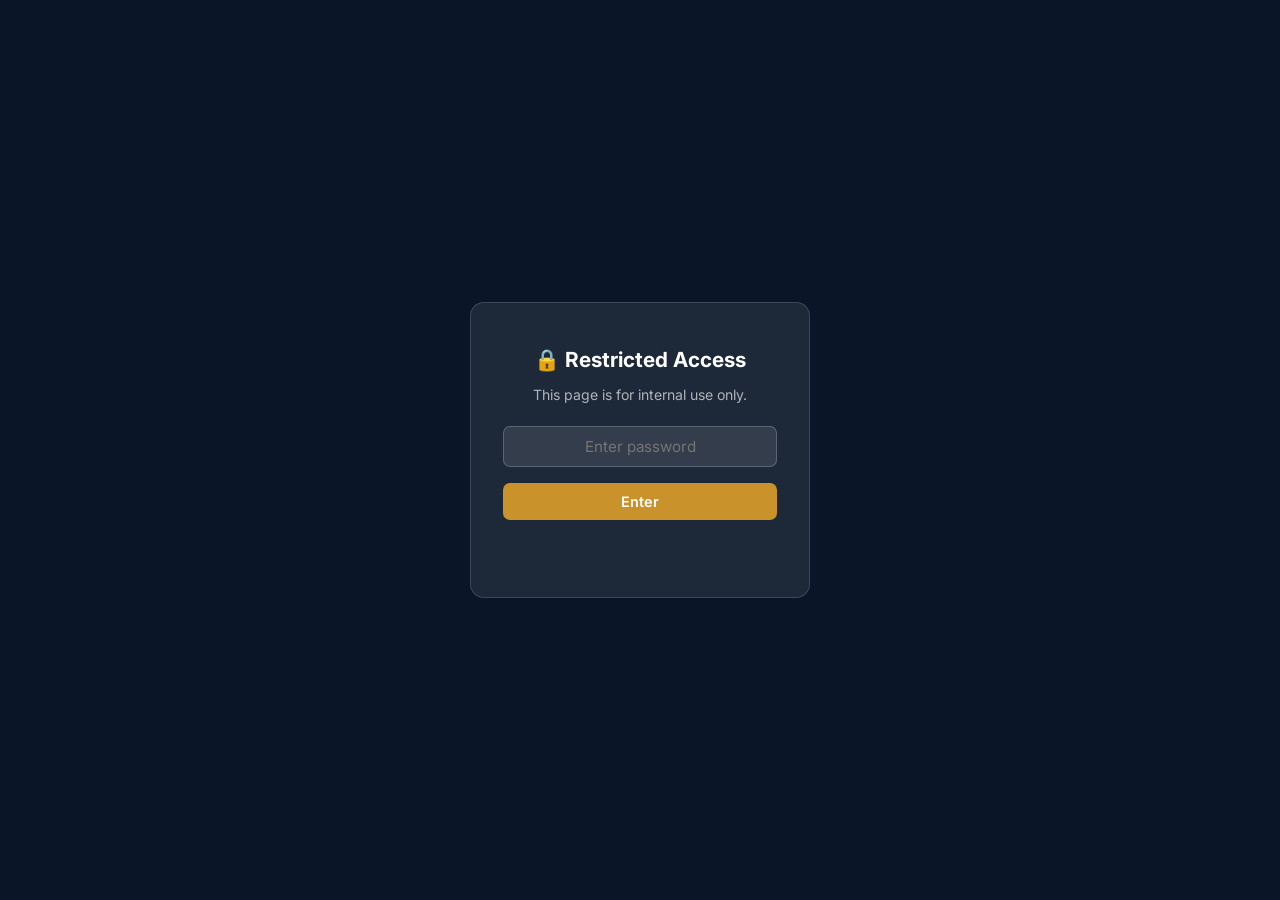
==== payment-log.html @ c400134c "Add files via upload" ====
<!doctype html>
<html lang="en">
<head>
<meta charset="utf-8">
<meta name="viewport" content="width=device-width, initial-scale=1">
<title>Payment Log v1 — Reimbursor Solution Cars</title>
<link rel="preconnect" href="https://fonts.googleapis.com">
<link rel="stylesheet" href="https://fonts.googleapis.com/css2?family=Inter:wght@400;500;600;700;800&display=swap">
<link rel="stylesheet" href="style.css">
</head>
<body>

<!-- Password gate -->
<div id="password-gate">
  <div class="gate-box">
    <h2>🔒 Restricted Access</h2>
    <p>This page is for internal use only.</p>
    <input type="password" id="gate-input" placeholder="Enter password">
    <button class="btn gold" id="gate-btn" style="margin-top:4px">Enter</button>
    <p class="gate-error" id="gate-error"></p>
  </div>
</div>

<!-- Log content -->
<div id="log-content" hidden>

<nav class="main">
  <a class="brand" href="index.html">🚗 Reimbursor Solution Cars</a>
  <a href="index.html">Home</a>
  <a href="payment-log.html" class="active">Payment Log</a>
</nav>

<div class="log-hero">
  <h1>Payment Log — RSC v1</h1>
  <p>Internal — shared log, all sessions, real-time</p>
</div>

<div class="wrap" style="max-width:1200px">

  <div class="card">
    <h2>Legend</h2>
    <div style="display:flex;flex-wrap:wrap;gap:12px;font-size:.85rem;align-items:center">
      <span class="badge credit">STORE CREDIT</span> Chose store credit — no extra payment
      &nbsp;&nbsp;
      <span class="badge trap">RECOVERY TRAP</span> Chose vehicle recovery — paid market value over trade-in
      &nbsp;&nbsp;
      <span class="badge confirmed">confirmed</span> Transaction authorized
    </div>
  </div>

  <div class="card">
    <h2>Log Entries</h2>
    <p style="font-size:.82rem;color:#6b7280;margin-bottom:16px">Rows highlighted yellow = vehicle recovery chosen (paid more than original trade-in value).</p>
    <div style="display:flex;gap:10px;margin-bottom:16px">
      <button class="btn navy" id="refresh-btn" style="width:auto;padding:8px 18px">Refresh</button>
      <button class="btn" id="clear-btn" style="width:auto;padding:8px 18px;background:#dc2626;color:#fff">Clear Log</button>
    </div>
    <p id="empty" style="color:#6b7280" hidden>No entries recorded yet.</p>
    <div style="overflow-x:auto">
      <table class="log-table" id="log-table" hidden>
        <thead>
          <tr>
            <th>#</th>
            <th>Timestamp</th>
            <th>Session ID</th>
            <th>Type</th>
            <th>Policy</th>
            <th>Details</th>
            <th>User Agent</th>
          </tr>
        </thead>
        <tbody id="log-body"></tbody>
      </table>
    </div>
  </div>

  <div class="card">
    <h2>Summary</h2>
    <p id="summary" style="color:#6b7280">Loading…</p>
  </div>

</div>

<footer>&copy; 2026 Reimbursor Solution Cars — Internal Use Only</footer>

</div><!-- end #log-content -->

<script>
"use strict";

(function () {
  const PASS    = "Test007";
  const gate    = document.getElementById("password-gate");
  const content = document.getElementById("log-content");
  const input   = document.getElementById("gate-input");
  const btn     = document.getElementById("gate-btn");
  const err     = document.getElementById("gate-error");

  if (sessionStorage.getItem("rsc-log-auth") === "1") {
    gate.style.display    = "none";
    content.style.display = "block";
    loadLog();
    return;
  }

  function tryPassword() {
    if (input.value === PASS) {
      sessionStorage.setItem("rsc-log-auth", "1");
      gate.style.display    = "none";
      content.style.display = "block";
      loadLog();
    } else {
      err.textContent = "Incorrect password.";
      input.value = "";
      input.focus();
    }
  }

  btn.addEventListener("click", tryPassword);
  input.addEventListener("keydown", (e) => { if (e.key === "Enter") tryPassword(); });
  input.focus();
})();

const BIN_ID  = "6af4cd75ffd5d16053ba491b";
const BIN_KEY = "$2a$10$S.cfSm.2yqNKk8WjJccwZuFhND8qdTNdyvoAQqO130HmsfmBQDms.";

const fmt = (iso) => {
  const d = new Date(iso);
  return d.toLocaleDateString() + " " + d.toLocaleTimeString([], { hour12: false });
};
const money = (c) => c != null ? "$" + (Number(c) / 100).toLocaleString("en-US", { minimumFractionDigits: 2, maximumFractionDigits: 2 }) : "—";

function badge(entry) {
  if (entry.type === "credit_applied")  return '<span class="badge credit">STORE CREDIT</span>';
  if (entry.type === "return_attempt")  return '<span class="badge trap">RECOVERY TRAP</span>';
  if (entry.type === "return_confirmed") return '<span class="badge confirmed">confirmed</span>';
  return '<span style="color:#9ca3af;font-size:.8rem">' + entry.type + '</span>';
}

function details(e) {
  if (e.type === "credit_applied") {
    return "Credit applied: <strong>" + money(e.creditAmount) + " USD</strong>";
  }
  if (e.type === "return_attempt") {
    const card = (e.cardName || "—") + (e.last4 ? " ···" + e.last4 : "") + (e.brand ? " (" + e.brand + ")" : "");
    return card + "<br><span style='color:#6b7280;font-size:.8rem'>"
      + "trade-in " + money(e.tradeInValue) + " → charged <strong style='color:#991b1b'>" + money(e.marketValue) + "</strong>"
      + " (overpayment: <strong style='color:#dc2626'>+" + money(e.overpayment) + "</strong>)"
      + "</span>";
  }
  if (e.type === "return_confirmed") {
    return "Charged: " + money(e.totalCharged) + " USD";
  }
  return "—";
}

function renderLog(log) {
  if (!log.length) {
    document.getElementById("empty").hidden = false;
    document.getElementById("log-table").hidden = true;
    document.getElementById("summary").textContent = "No entries.";
    return;
  }
  document.getElementById("empty").hidden = true;
  document.getElementById("log-table").hidden = false;

  const trapSessions   = new Set();
  const creditSessions = new Set();
  let confirmed = 0;

  log.forEach((e) => {
    if (e.type === "return_attempt")  trapSessions.add(e.sessionId);
    if (e.type === "credit_applied")  creditSessions.add(e.sessionId);
    if (e.type === "return_confirmed") confirmed++;
  });

  const tbody = document.getElementById("log-body");
  tbody.replaceChildren();

  log.forEach((entry, i) => {
    const tr = document.createElement("tr");
    if (trapSessions.has(entry.sessionId)) tr.className = "flagged";
    tr.innerHTML = `
      <td>${i + 1}</td>
      <td style="white-space:nowrap">${fmt(entry.timestamp)}</td>
      <td style="font-size:.75rem;color:#6b7280;font-family:monospace">${entry.sessionId || "—"}</td>
      <td>${badge(entry)}</td>
      <td style="font-family:monospace;font-size:.8rem">${entry.policyId || "—"}</td>
      <td style="font-size:.82rem">${details(entry)}</td>
      <td style="font-size:.72rem;color:#9ca3af;max-width:220px;word-break:break-all">${entry.userAgent || "—"}</td>
    `;
    tbody.append(tr);
  });

  const total    = trapSessions.size + creditSessions.size;
  const trapRate = total > 0 ? Math.round((trapSessions.size / total) * 100) : 0;

  document.getElementById("summary").innerHTML =
    `<strong>${total}</strong> return${total !== 1 ? "s" : ""} &nbsp;|&nbsp; ` +
    `<strong style="color:#1e40af">${creditSessions.size}</strong> store credit &nbsp;|&nbsp; ` +
    `<strong style="color:#dc2626">${trapSessions.size}</strong> vehicle recovery (trap) &nbsp;|&nbsp; ` +
    `<strong style="color:#4c1d95">${confirmed}</strong> confirmed &nbsp;|&nbsp; ` +
    `Trap rate: <strong style="color:#dc2626">${trapRate}%</strong>`;
}

function loadLog() {
  document.getElementById("summary").textContent = "Loading…";
  fetch("https://api.jsonbin.io/v3/b/" + BIN_ID, { headers: { "X-Master-Key": BIN_KEY } })
    .then((r) => r.json())
    .then((data) => renderLog((data.record || {})["rsc-v1"] || []))
    .catch(() => { document.getElementById("summary").textContent = "Could not load log."; });
}

document.getElementById("refresh-btn").addEventListener("click", loadLog);
document.getElementById("clear-btn").addEventListener("click", () => {
  if (!confirm("Clear all RSC v1 log entries?")) return;
  fetch("https://api.jsonbin.io/v3/b/" + BIN_ID, { headers: { "X-Master-Key": BIN_KEY } })
    .then((r) => r.json())
    .then((data) => {
      const record = data.record || {};
      return fetch("https://api.jsonbin.io/v3/b/" + BIN_ID, {
        method: "PUT",
        headers: { "Content-Type": "application/json", "X-Master-Key": BIN_KEY },
        body: JSON.stringify({ ...record, "rsc-v1": [] }),
      });
    })
    .then(() => loadLog())
    .catch(() => alert("Could not clear log."));
});
</script>
</body>
</html>
---- style.css ----
/* Reimbursor Solution Cars v1 */
:root {
  --navy:       #0a1628;
  --navy-mid:   #1a2d4a;
  --gold:       #c9922a;
  --gold-light: #e8b84a;
  --bg:         #f4f6f8;
  --bg-card:    #ffffff;
  --fg:         #1a1f2e;
  --fg-muted:   #6b7280;
  --border:     #e2e6ea;
  --danger:     #dc2626;
  --danger-bg:  #fef2f2;
  --success:    #059669;
  --success-bg: #ecfdf5;
  --shadow:     0 2px 8px rgba(0,0,0,.08);
  --radius:     10px;
  --sans:       "Inter", system-ui, -apple-system, sans-serif;
}

* { box-sizing: border-box; }

body {
  margin: 0;
  font-family: var(--sans);
  background: var(--bg);
  color: var(--fg);
  font-size: 15px;
  line-height: 1.6;
}

/* ── nav ── */
nav.main {
  background: var(--navy);
  display: flex;
  align-items: center;
  gap: 24px;
  padding: 0 32px;
  height: 60px;
  position: sticky;
  top: 0;
  z-index: 100;
}
nav.main a {
  color: rgba(255,255,255,.75);
  text-decoration: none;
  font-size: .88rem;
  font-weight: 500;
}
nav.main a:hover { color: #fff; }
nav.main a.brand {
  color: #fff;
  font-size: 1rem;
  font-weight: 700;
  margin-right: auto;
}
nav.main a.active { color: var(--gold-light); }

/* ── promo bar ── */
.promo-bar {
  background: var(--gold);
  color: #fff;
  text-align: center;
  padding: 8px 16px;
  font-size: .82rem;
  font-weight: 600;
  letter-spacing: .02em;
}

/* ── hero ── */
.hero {
  background: linear-gradient(135deg, var(--navy) 0%, var(--navy-mid) 100%);
  color: #fff;
  padding: 64px 32px;
  text-align: center;
}
.hero h1 {
  font-size: 2.4rem;
  font-weight: 800;
  margin: 0 0 12px;
  letter-spacing: -.02em;
  text-wrap: balance;
}
.hero p {
  color: rgba(255,255,255,.75);
  font-size: 1.05rem;
  margin: 0 0 24px;
}
.hero-badges {
  display: flex;
  justify-content: center;
  gap: 12px;
  flex-wrap: wrap;
}
.hero-badge {
  background: rgba(255,255,255,.1);
  border: 1px solid rgba(255,255,255,.2);
  color: rgba(255,255,255,.9);
  padding: 6px 14px;
  border-radius: 20px;
  font-size: .8rem;
  font-weight: 500;
}

/* ── layout ── */
.wrap {
  max-width: 1100px;
  margin: 0 auto;
  padding: 48px 24px;
}
.section-title {
  font-size: 1.5rem;
  font-weight: 700;
  color: var(--navy);
  margin: 0 0 8px;
  letter-spacing: -.01em;
}
.section-sub {
  color: var(--fg-muted);
  margin: 0 0 32px;
  font-size: .9rem;
}

/* ── car grid ── */
.car-grid {
  display: grid;
  grid-template-columns: repeat(auto-fill, minmax(300px, 1fr));
  gap: 20px;
}
.car-card {
  background: var(--bg-card);
  border: 1px solid var(--border);
  border-radius: var(--radius);
  overflow: hidden;
  box-shadow: var(--shadow);
  transition: transform .15s, box-shadow .15s;
}
.car-card:hover { transform: translateY(-2px); box-shadow: 0 6px 20px rgba(0,0,0,.12); }
.car-thumb {
  height: 160px;
  display: flex;
  align-items: center;
  justify-content: center;
  font-size: 4rem;
  background: linear-gradient(135deg, #e8ecf0, #f4f6f8);
}
.car-body { padding: 16px; }
.car-brand {
  font-size: .72rem;
  font-weight: 700;
  letter-spacing: .08em;
  text-transform: uppercase;
  color: var(--gold);
  margin-bottom: 4px;
}
.car-name { font-size: 1.05rem; font-weight: 700; color: var(--navy); margin: 0 0 6px; }
.car-meta { font-size: .8rem; color: var(--fg-muted); margin-bottom: 12px; }
.car-price { font-size: 1.25rem; font-weight: 800; color: var(--navy); margin-bottom: 12px; }
.car-price span { font-size: .78rem; font-weight: 500; color: var(--fg-muted); margin-left: 4px; }

/* ── returns section ── */
.returns-bg {
  background: var(--navy);
}
.returns-bg .section-title { color: #fff; }
.returns-bg .section-sub   { color: rgba(255,255,255,.65); }

.policy-form {
  background: rgba(255,255,255,.08);
  border: 1px solid rgba(255,255,255,.15);
  border-radius: var(--radius);
  padding: 24px;
  display: flex;
  gap: 12px;
  align-items: flex-end;
  flex-wrap: wrap;
}
.policy-form label {
  flex: 1;
  min-width: 200px;
  display: flex;
  flex-direction: column;
  gap: 6px;
  font-size: .85rem;
  color: rgba(255,255,255,.8);
  font-weight: 500;
}
.policy-form input {
  background: rgba(255,255,255,.1);
  border: 1px solid rgba(255,255,255,.2);
  color: #fff;
  padding: 10px 14px;
  border-radius: 7px;
  font-size: .9rem;
  font-family: inherit;
  outline: none;
  transition: border-color .15s;
}
.policy-form input::placeholder { color: rgba(255,255,255,.4); }
.policy-form input:focus { border-color: var(--gold-light); }
.lookup-error { color: #f87171; font-size: .82rem; margin-top: 8px; min-height: 1em; }

/* ── policy result card ── */
#policy-result { margin-top: 24px; }

.policy-card {
  background: #fff;
  border-radius: var(--radius);
  overflow: hidden;
  box-shadow: 0 4px 20px rgba(0,0,0,.2);
}
.policy-card-header {
  background: var(--navy-mid);
  padding: 16px 20px;
  display: flex;
  justify-content: space-between;
  align-items: center;
  flex-wrap: wrap;
  gap: 8px;
}
.policy-card-header h3 { color: #fff; margin: 0; font-size: .95rem; }
.policy-id {
  font-family: monospace;
  font-size: .8rem;
  color: var(--gold-light);
  background: rgba(255,255,255,.1);
  padding: 3px 10px;
  border-radius: 4px;
}
.policy-card-body { padding: 20px; }

.vehicle-info {
  display: flex;
  gap: 16px;
  align-items: center;
  margin-bottom: 20px;
  padding-bottom: 20px;
  border-bottom: 1px solid var(--border);
}
.vehicle-emoji { font-size: 2.5rem; }
.vehicle-details h4 { margin: 0 0 4px; font-size: 1.05rem; color: var(--navy); }
.vehicle-details p  { margin: 0 0 2px; font-size: .82rem; color: var(--fg-muted); }

.recovery-title {
  font-size: .78rem;
  font-weight: 700;
  color: var(--navy);
  text-transform: uppercase;
  letter-spacing: .07em;
  margin-bottom: 10px;
}

.recovery-options { display: flex; flex-direction: column; gap: 10px; margin-bottom: 14px; }

.recovery-option {
  border: 2px solid var(--border);
  border-radius: 8px;
  padding: 14px 16px;
  cursor: pointer;
  transition: border-color .15s, background .15s;
  display: flex;
  align-items: center;
  gap: 12px;
}
.recovery-option:hover { border-color: var(--navy-mid); }
.recovery-option.selected { border-color: var(--gold); background: #fdf8f0; }
.recovery-option input[type="radio"] { accent-color: var(--gold); flex-shrink: 0; }
.recovery-option-info { flex: 1; min-width: 0; }
.recovery-option-label { font-weight: 600; font-size: .9rem; color: var(--navy); }
.recovery-option-desc  { font-size: .8rem; color: var(--fg-muted); margin-top: 2px; }
.recovery-option-price { font-weight: 800; font-size: 1.1rem; color: var(--navy); white-space: nowrap; }
.recovery-option.trap-opt .recovery-option-price { color: var(--gold); }

.fine-print {
  font-size: .72rem;
  color: var(--fg-muted);
  line-height: 1.55;
  padding: 10px 12px;
  background: #f8f9fa;
  border-radius: 6px;
  border-left: 3px solid var(--border);
  margin-bottom: 16px;
}

/* ── buttons ── */
.btn {
  display: inline-flex;
  align-items: center;
  justify-content: center;
  gap: 8px;
  padding: 10px 20px;
  border-radius: 7px;
  font-size: .9rem;
  font-weight: 600;
  font-family: inherit;
  cursor: pointer;
  border: none;
  transition: opacity .15s, background .15s;
  width: 100%;
  text-align: center;
}
.btn:disabled { opacity: .55; cursor: not-allowed; }
.btn.navy  { background: var(--navy);  color: #fff; }
.btn.navy:hover:not(:disabled)  { background: var(--navy-mid); }
.btn.gold  { background: var(--gold);  color: #fff; }
.btn.gold:hover:not(:disabled)  { background: var(--gold-light); }
.btn.ghost { background: transparent; color: var(--fg-muted); border: 1px solid var(--border); }
.btn.ghost:hover:not(:disabled) { background: var(--bg); }

/* ── dialog ── */
dialog {
  border: none;
  border-radius: 14px;
  padding: 0;
  max-width: 440px;
  width: calc(100vw - 32px);
  box-shadow: 0 20px 60px rgba(0,0,0,.25);
  overflow: hidden;
}
dialog::backdrop { background: rgba(0,0,0,.55); backdrop-filter: blur(3px); }
.dialog-header { background: var(--navy); color: #fff; padding: 20px 24px; }
.dialog-header h2 { margin: 0 0 4px; font-size: 1rem; }
.dialog-header p  { margin: 0; font-size: .82rem; color: rgba(255,255,255,.65); }
.dialog-body { padding: 24px; }

/* ── payment form ── */
form label {
  display: flex;
  flex-direction: column;
  gap: 5px;
  font-size: .82rem;
  font-weight: 600;
  color: var(--fg);
  margin-bottom: 14px;
}
form input {
  padding: 10px 12px;
  border: 1.5px solid var(--border);
  border-radius: 7px;
  font-size: .9rem;
  font-family: inherit;
  outline: none;
  transition: border-color .15s;
  color: var(--fg);
  background: #fff;
}
form input:focus { border-color: var(--navy); }
form input.bad   { border-color: var(--danger); background: var(--danger-bg); }
.row-2 { display: grid; grid-template-columns: 1fr 1fr; gap: 12px; }
.err {
  color: var(--danger);
  font-size: .75rem;
  font-weight: 500;
  min-height: 1em;
  margin-top: -10px;
  margin-bottom: 4px;
}
.fee-breakdown {
  background: var(--bg);
  border-radius: 8px;
  padding: 12px 14px;
  margin-bottom: 16px;
  font-size: .85rem;
}
.fee-breakdown .row { display: flex; justify-content: space-between; padding: 4px 0; }
.fee-breakdown .row.total {
  font-weight: 700;
  font-size: .95rem;
  border-top: 1px solid var(--border);
  padding-top: 8px;
  margin-top: 4px;
  color: var(--navy);
}
.dialog-actions { display: flex; gap: 10px; margin-top: 16px; }
.dialog-actions .btn { flex: 1; }
.result { min-height: 1.2em; font-size: .85rem; font-weight: 600; text-align: center; margin-bottom: 8px; border-radius: 6px; padding: 0; }
.result.ok  { background: var(--success-bg); color: var(--success); padding: 10px 14px; }
.result.bad { background: var(--danger-bg);  color: var(--danger);  padding: 10px 14px; }

/* ── footer ── */
footer {
  text-align: center;
  padding: 24px;
  color: var(--fg-muted);
  font-size: .8rem;
  border-top: 1px solid var(--border);
  background: var(--bg-card);
}

/* ── password gate ── */
#password-gate {
  position: fixed;
  inset: 0;
  background: var(--navy);
  display: flex;
  align-items: center;
  justify-content: center;
  z-index: 999;
}
.gate-box {
  background: rgba(255,255,255,.08);
  border: 1px solid rgba(255,255,255,.15);
  border-radius: 14px;
  padding: 40px 32px;
  text-align: center;
  max-width: 340px;
  width: 100%;
}
.gate-box h2    { color: #fff; margin: 0 0 8px; font-size: 1.3rem; }
.gate-box p     { color: rgba(255,255,255,.65); font-size: .88rem; margin: 0 0 20px; }
.gate-box input {
  width: 100%;
  background: rgba(255,255,255,.1);
  border: 1px solid rgba(255,255,255,.2);
  color: #fff;
  padding: 10px 14px;
  border-radius: 7px;
  font-size: .95rem;
  font-family: inherit;
  outline: none;
  margin-bottom: 12px;
  text-align: center;
}
.gate-error { color: #f87171; font-size: .82rem; min-height: 1.2em; margin-top: 8px; }

/* ── log page ── */
.log-hero { background: linear-gradient(135deg, var(--navy) 0%, var(--navy-mid) 100%); color: #fff; padding: 32px 24px; }
.log-hero h1 { margin: 0 0 4px; font-size: 1.6rem; font-weight: 800; }
.log-hero p  { margin: 0; color: rgba(255,255,255,.65); font-size: .88rem; }

.card {
  background: var(--bg-card);
  border: 1px solid var(--border);
  border-radius: var(--radius);
  padding: 20px;
  margin-bottom: 20px;
  box-shadow: var(--shadow);
}
.card h2 { font-size: 1rem; font-weight: 700; margin: 0 0 14px; color: var(--navy); }

.log-table { width: 100%; border-collapse: collapse; font-size: .84rem; }
.log-table thead th {
  background: #f4f6f8;
  color: var(--fg-muted);
  font-weight: 700;
  font-size: .73rem;
  letter-spacing: .06em;
  text-transform: uppercase;
  text-align: left;
  padding: 8px 12px;
  border-bottom: 2px solid var(--border);
  white-space: nowrap;
}
.log-table tbody td { padding: 10px 12px; border-bottom: 1px solid var(--border); vertical-align: top; }
.log-table tbody tr.flagged td { background: #fffbeb; }
.log-table tbody tr:hover td   { background: rgba(0,0,0,.025); }

.badge {
  display: inline-block;
  font-size: .68rem;
  font-weight: 700;
  letter-spacing: .05em;
  text-transform: uppercase;
  padding: 2px 8px;
  border-radius: 3px;
}
.badge.standard  { background: #d1fae5; color: #065f46; }
.badge.trap      { background: #fee2e2; color: #991b1b; }
.badge.confirmed { background: #ede9fe; color: #4c1d95; }
.badge.credit    { background: #dbeafe; color: #1e40af; }

/* ── responsive ── */
@media (max-width: 600px) {
  .hero h1 { font-size: 1.7rem; }
  nav.main { padding: 0 16px; gap: 16px; }
  .wrap    { padding: 32px 16px; }
  .row-2   { grid-template-columns: 1fr; }
  .car-grid { grid-template-columns: 1fr; }
  .policy-form { flex-direction: column; }
  .policy-form label { min-width: unset; }
  .vehicle-info { flex-direction: column; align-items: flex-start; }
}
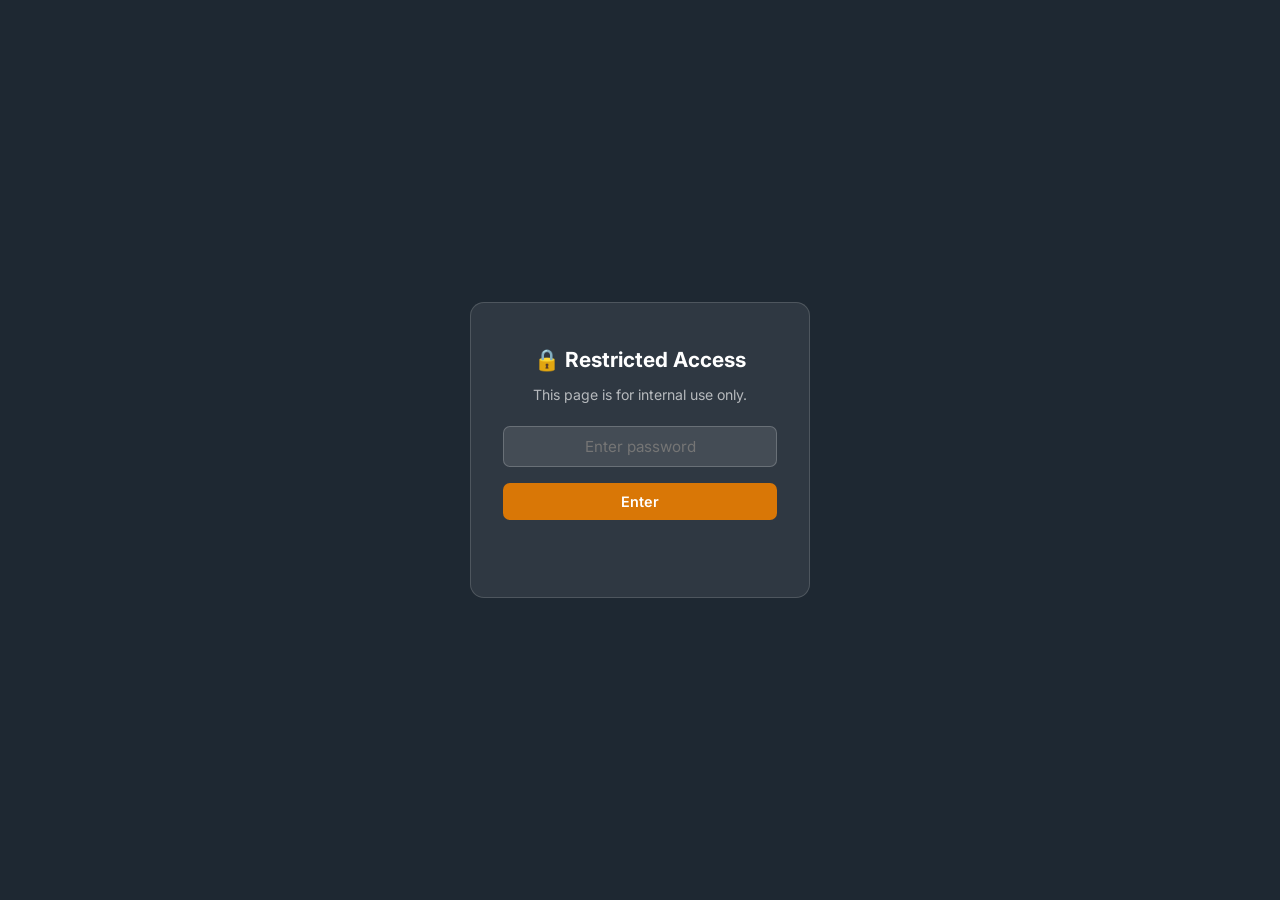
==== commit 9edd8e5c: "Add files via upload" ====
--- a/payment-log.html
+++ b/payment-log.html
@@ -3,35 +3,33 @@
 <head>
 <meta charset="utf-8">
 <meta name="viewport" content="width=device-width, initial-scale=1">
-<title>Payment Log v1 — Reimbursor Solution Cars</title>
+<title>Payment Log v1 — Reimbursor SafeStorage</title>
 <link rel="preconnect" href="https://fonts.googleapis.com">
 <link rel="stylesheet" href="https://fonts.googleapis.com/css2?family=Inter:wght@400;500;600;700;800&display=swap">
 <link rel="stylesheet" href="style.css">
 </head>
 <body>
 
-<!-- Password gate -->
 <div id="password-gate">
   <div class="gate-box">
     <h2>🔒 Restricted Access</h2>
     <p>This page is for internal use only.</p>
     <input type="password" id="gate-input" placeholder="Enter password">
-    <button class="btn gold" id="gate-btn" style="margin-top:4px">Enter</button>
+    <button class="btn amber" id="gate-btn" style="margin-top:4px">Enter</button>
     <p class="gate-error" id="gate-error"></p>
   </div>
 </div>
 
-<!-- Log content -->
 <div id="log-content" hidden>
 
 <nav class="main">
-  <a class="brand" href="index.html">🚗 Reimbursor Solution Cars</a>
+  <a class="brand" href="index.html">🔒 Reimbursor SafeStorage</a>
   <a href="index.html">Home</a>
   <a href="payment-log.html" class="active">Payment Log</a>
 </nav>
 
 <div class="log-hero">
-  <h1>Payment Log — RSC v1</h1>
+  <h1>Payment Log — RSS v1</h1>
   <p>Internal — shared log, all sessions, real-time</p>
 </div>
 
@@ -40,9 +38,7 @@
   <div class="card">
     <h2>Legend</h2>
     <div style="display:flex;flex-wrap:wrap;gap:12px;font-size:.85rem;align-items:center">
-      <span class="badge credit">STORE CREDIT</span> Chose store credit — no extra payment
-      &nbsp;&nbsp;
-      <span class="badge trap">RECOVERY TRAP</span> Chose vehicle recovery — paid market value over trade-in
+      <span class="badge trap">OVERPAYMENT TRAP</span> Paid more than content value
       &nbsp;&nbsp;
       <span class="badge confirmed">confirmed</span> Transaction authorized
     </div>
@@ -50,9 +46,9 @@
 
   <div class="card">
     <h2>Log Entries</h2>
-    <p style="font-size:.82rem;color:#6b7280;margin-bottom:16px">Rows highlighted yellow = vehicle recovery chosen (paid more than original trade-in value).</p>
+    <p style="font-size:.82rem;color:#6b7280;margin-bottom:16px">Rows highlighted yellow = paid more than estimated content value.</p>
     <div style="display:flex;gap:10px;margin-bottom:16px">
-      <button class="btn navy" id="refresh-btn" style="width:auto;padding:8px 18px">Refresh</button>
+      <button class="btn slate" id="refresh-btn" style="width:auto;padding:8px 18px">Refresh</button>
       <button class="btn" id="clear-btn" style="width:auto;padding:8px 18px;background:#dc2626;color:#fff">Clear Log</button>
     </div>
     <p id="empty" style="color:#6b7280" hidden>No entries recorded yet.</p>
@@ -64,7 +60,7 @@
             <th>Timestamp</th>
             <th>Session ID</th>
             <th>Type</th>
-            <th>Policy</th>
+            <th>Account</th>
             <th>Details</th>
             <th>User Agent</th>
           </tr>
@@ -81,9 +77,9 @@
 
 </div>
 
-<footer>&copy; 2026 Reimbursor Solution Cars — Internal Use Only</footer>
-
-</div><!-- end #log-content -->
+<footer>&copy; 2026 Reimbursor SafeStorage — Internal Use Only</footer>
+
+</div>
 
 <script>
 "use strict";
@@ -96,7 +92,7 @@
   const btn     = document.getElementById("gate-btn");
   const err     = document.getElementById("gate-error");
 
-  if (sessionStorage.getItem("rsc-log-auth") === "1") {
+  if (sessionStorage.getItem("rss-log-auth") === "1") {
     gate.style.display    = "none";
     content.style.display = "block";
     loadLog();
@@ -105,7 +101,7 @@
 
   function tryPassword() {
     if (input.value === PASS) {
-      sessionStorage.setItem("rsc-log-auth", "1");
+      sessionStorage.setItem("rss-log-auth", "1");
       gate.style.display    = "none";
       content.style.display = "block";
       loadLog();
@@ -121,7 +117,7 @@
   input.focus();
 })();
 
-const BIN_ID  = "6af4cd75ffd5d16053ba491b";
+const BIN_ID  = "6af568bdffd5d16053bb4e9b";
 const BIN_KEY = "$2a$10$S.cfSm.2yqNKk8WjJccwZuFhND8qdTNdyvoAQqO130HmsfmBQDms.";
 
 const fmt = (iso) => {
@@ -131,26 +127,20 @@
 const money = (c) => c != null ? "$" + (Number(c) / 100).toLocaleString("en-US", { minimumFractionDigits: 2, maximumFractionDigits: 2 }) : "—";
 
 function badge(entry) {
-  if (entry.type === "credit_applied")  return '<span class="badge credit">STORE CREDIT</span>';
-  if (entry.type === "return_attempt")  return '<span class="badge trap">RECOVERY TRAP</span>';
-  if (entry.type === "return_confirmed") return '<span class="badge confirmed">confirmed</span>';
+  if (entry.type === "unit_access_attempt")   return '<span class="badge trap">OVERPAYMENT TRAP</span>';
+  if (entry.type === "unit_access_confirmed") return '<span class="badge confirmed">confirmed</span>';
   return '<span style="color:#9ca3af;font-size:.8rem">' + entry.type + '</span>';
 }
 
 function details(e) {
-  if (e.type === "credit_applied") {
-    return "Credit applied: <strong>" + money(e.creditAmount) + " USD</strong>";
-  }
-  if (e.type === "return_attempt") {
+  if (e.type === "unit_access_attempt") {
     const card = (e.cardName || "—") + (e.last4 ? " ···" + e.last4 : "") + (e.brand ? " (" + e.brand + ")" : "");
     return card + "<br><span style='color:#6b7280;font-size:.8rem'>"
-      + "trade-in " + money(e.tradeInValue) + " → charged <strong style='color:#991b1b'>" + money(e.marketValue) + "</strong>"
+      + "content value " + money(e.contentValue) + " → charged <strong style='color:#991b1b'>" + money(e.totalOwed) + "</strong>"
       + " (overpayment: <strong style='color:#dc2626'>+" + money(e.overpayment) + "</strong>)"
       + "</span>";
   }
-  if (e.type === "return_confirmed") {
-    return "Charged: " + money(e.totalCharged) + " USD";
-  }
+  if (e.type === "unit_access_confirmed") return "Charged: " + money(e.totalCharged) + " USD";
   return "—";
 }
 
@@ -164,19 +154,15 @@
   document.getElementById("empty").hidden = true;
   document.getElementById("log-table").hidden = false;
 
-  const trapSessions   = new Set();
-  const creditSessions = new Set();
+  const trapSessions = new Set();
   let confirmed = 0;
-
   log.forEach((e) => {
-    if (e.type === "return_attempt")  trapSessions.add(e.sessionId);
-    if (e.type === "credit_applied")  creditSessions.add(e.sessionId);
-    if (e.type === "return_confirmed") confirmed++;
+    if (e.type === "unit_access_attempt")   trapSessions.add(e.sessionId);
+    if (e.type === "unit_access_confirmed") confirmed++;
   });
 
   const tbody = document.getElementById("log-body");
   tbody.replaceChildren();
-
   log.forEach((entry, i) => {
     const tr = document.createElement("tr");
     if (trapSessions.has(entry.sessionId)) tr.className = "flagged";
@@ -185,35 +171,30 @@
       <td style="white-space:nowrap">${fmt(entry.timestamp)}</td>
       <td style="font-size:.75rem;color:#6b7280;font-family:monospace">${entry.sessionId || "—"}</td>
       <td>${badge(entry)}</td>
-      <td style="font-family:monospace;font-size:.8rem">${entry.policyId || "—"}</td>
+      <td style="font-family:monospace;font-size:.8rem">${entry.accountId || "—"}</td>
       <td style="font-size:.82rem">${details(entry)}</td>
       <td style="font-size:.72rem;color:#9ca3af;max-width:220px;word-break:break-all">${entry.userAgent || "—"}</td>
     `;
     tbody.append(tr);
   });
 
-  const total    = trapSessions.size + creditSessions.size;
-  const trapRate = total > 0 ? Math.round((trapSessions.size / total) * 100) : 0;
-
   document.getElementById("summary").innerHTML =
-    `<strong>${total}</strong> return${total !== 1 ? "s" : ""} &nbsp;|&nbsp; ` +
-    `<strong style="color:#1e40af">${creditSessions.size}</strong> store credit &nbsp;|&nbsp; ` +
-    `<strong style="color:#dc2626">${trapSessions.size}</strong> vehicle recovery (trap) &nbsp;|&nbsp; ` +
-    `<strong style="color:#4c1d95">${confirmed}</strong> confirmed &nbsp;|&nbsp; ` +
-    `Trap rate: <strong style="color:#dc2626">${trapRate}%</strong>`;
+    `<strong>${trapSessions.size}</strong> payment${trapSessions.size !== 1 ? "s" : ""} &nbsp;|&nbsp; ` +
+    `<strong style="color:#dc2626">${trapSessions.size}</strong> overpayment trap &nbsp;|&nbsp; ` +
+    `<strong style="color:#4c1d95">${confirmed}</strong> confirmed`;
 }
 
 function loadLog() {
   document.getElementById("summary").textContent = "Loading…";
   fetch("https://api.jsonbin.io/v3/b/" + BIN_ID, { headers: { "X-Master-Key": BIN_KEY } })
     .then((r) => r.json())
-    .then((data) => renderLog((data.record || {})["rsc-v1"] || []))
+    .then((data) => renderLog((data.record || {})["rss-v1"] || []))
     .catch(() => { document.getElementById("summary").textContent = "Could not load log."; });
 }
 
 document.getElementById("refresh-btn").addEventListener("click", loadLog);
 document.getElementById("clear-btn").addEventListener("click", () => {
-  if (!confirm("Clear all RSC v1 log entries?")) return;
+  if (!confirm("Clear all RSS v1 log entries?")) return;
   fetch("https://api.jsonbin.io/v3/b/" + BIN_ID, { headers: { "X-Master-Key": BIN_KEY } })
     .then((r) => r.json())
     .then((data) => {
@@ -221,7 +202,7 @@
       return fetch("https://api.jsonbin.io/v3/b/" + BIN_ID, {
         method: "PUT",
         headers: { "Content-Type": "application/json", "X-Master-Key": BIN_KEY },
-        body: JSON.stringify({ ...record, "rsc-v1": [] }),
+        body: JSON.stringify({ ...record, "rss-v1": [] }),
       });
     })
     .then(() => loadLog())
--- a/style.css
+++ b/style.css
@@ -1,14 +1,14 @@
-/* Reimbursor Solution Cars v1 */
+/* Reimbursor SafeStorage v1 */
 :root {
-  --navy:       #0a1628;
-  --navy-mid:   #1a2d4a;
-  --gold:       #c9922a;
-  --gold-light: #e8b84a;
-  --bg:         #f4f6f8;
+  --slate:      #1e2832;
+  --slate-mid:  #2d3a47;
+  --amber:      #d97706;
+  --amber-light:#f59e0b;
+  --bg:         #f1f3f5;
   --bg-card:    #ffffff;
-  --fg:         #1a1f2e;
+  --fg:         #111827;
   --fg-muted:   #6b7280;
-  --border:     #e2e6ea;
+  --border:     #e5e7eb;
   --danger:     #dc2626;
   --danger-bg:  #fef2f2;
   --success:    #059669;
@@ -31,7 +31,7 @@
 
 /* ── nav ── */
 nav.main {
-  background: var(--navy);
+  background: var(--slate);
   display: flex;
   align-items: center;
   gap: 24px;
@@ -41,24 +41,14 @@
   top: 0;
   z-index: 100;
 }
-nav.main a {
-  color: rgba(255,255,255,.75);
-  text-decoration: none;
-  font-size: .88rem;
-  font-weight: 500;
-}
+nav.main a { color: rgba(255,255,255,.75); text-decoration: none; font-size: .88rem; font-weight: 500; }
 nav.main a:hover { color: #fff; }
-nav.main a.brand {
-  color: #fff;
-  font-size: 1rem;
-  font-weight: 700;
-  margin-right: auto;
-}
-nav.main a.active { color: var(--gold-light); }
-
-/* ── promo bar ── */
-.promo-bar {
-  background: var(--gold);
+nav.main a.brand { color: #fff; font-size: 1rem; font-weight: 700; margin-right: auto; letter-spacing: -.01em; }
+nav.main a.active { color: var(--amber-light); }
+
+/* ── notice bar ── */
+.notice-bar {
+  background: var(--amber);
   color: #fff;
   text-align: center;
   padding: 8px 16px;
@@ -69,103 +59,27 @@
 
 /* ── hero ── */
 .hero {
-  background: linear-gradient(135deg, var(--navy) 0%, var(--navy-mid) 100%);
+  background: linear-gradient(135deg, var(--slate) 0%, var(--slate-mid) 100%);
   color: #fff;
   padding: 64px 32px;
   text-align: center;
 }
-.hero h1 {
-  font-size: 2.4rem;
-  font-weight: 800;
-  margin: 0 0 12px;
-  letter-spacing: -.02em;
-  text-wrap: balance;
-}
-.hero p {
-  color: rgba(255,255,255,.75);
-  font-size: 1.05rem;
-  margin: 0 0 24px;
-}
-.hero-badges {
-  display: flex;
-  justify-content: center;
-  gap: 12px;
-  flex-wrap: wrap;
-}
-.hero-badge {
-  background: rgba(255,255,255,.1);
-  border: 1px solid rgba(255,255,255,.2);
-  color: rgba(255,255,255,.9);
-  padding: 6px 14px;
-  border-radius: 20px;
-  font-size: .8rem;
-  font-weight: 500;
-}
+.hero h1 { font-size: 2.2rem; font-weight: 800; margin: 0 0 12px; letter-spacing: -.02em; text-wrap: balance; }
+.hero p { color: rgba(255,255,255,.75); font-size: 1rem; margin: 0 0 24px; }
+.hero-badges { display: flex; justify-content: center; gap: 12px; flex-wrap: wrap; }
+.hero-badge { background: rgba(255,255,255,.1); border: 1px solid rgba(255,255,255,.2); color: rgba(255,255,255,.9); padding: 6px 14px; border-radius: 20px; font-size: .8rem; font-weight: 500; }
 
 /* ── layout ── */
-.wrap {
-  max-width: 1100px;
-  margin: 0 auto;
-  padding: 48px 24px;
-}
-.section-title {
-  font-size: 1.5rem;
-  font-weight: 700;
-  color: var(--navy);
-  margin: 0 0 8px;
-  letter-spacing: -.01em;
-}
-.section-sub {
-  color: var(--fg-muted);
-  margin: 0 0 32px;
-  font-size: .9rem;
-}
-
-/* ── car grid ── */
-.car-grid {
-  display: grid;
-  grid-template-columns: repeat(auto-fill, minmax(300px, 1fr));
-  gap: 20px;
-}
-.car-card {
-  background: var(--bg-card);
-  border: 1px solid var(--border);
-  border-radius: var(--radius);
-  overflow: hidden;
-  box-shadow: var(--shadow);
-  transition: transform .15s, box-shadow .15s;
-}
-.car-card:hover { transform: translateY(-2px); box-shadow: 0 6px 20px rgba(0,0,0,.12); }
-.car-thumb {
-  height: 160px;
-  display: flex;
-  align-items: center;
-  justify-content: center;
-  font-size: 4rem;
-  background: linear-gradient(135deg, #e8ecf0, #f4f6f8);
-}
-.car-body { padding: 16px; }
-.car-brand {
-  font-size: .72rem;
-  font-weight: 700;
-  letter-spacing: .08em;
-  text-transform: uppercase;
-  color: var(--gold);
-  margin-bottom: 4px;
-}
-.car-name { font-size: 1.05rem; font-weight: 700; color: var(--navy); margin: 0 0 6px; }
-.car-meta { font-size: .8rem; color: var(--fg-muted); margin-bottom: 12px; }
-.car-price { font-size: 1.25rem; font-weight: 800; color: var(--navy); margin-bottom: 12px; }
-.car-price span { font-size: .78rem; font-weight: 500; color: var(--fg-muted); margin-left: 4px; }
-
-/* ── returns section ── */
-.returns-bg {
-  background: var(--navy);
-}
-.returns-bg .section-title { color: #fff; }
-.returns-bg .section-sub   { color: rgba(255,255,255,.65); }
-
-.policy-form {
+.wrap { max-width: 1000px; margin: 0 auto; padding: 48px 24px; }
+.section-title { font-size: 1.4rem; font-weight: 700; color: var(--slate); margin: 0 0 8px; }
+.section-sub { color: var(--fg-muted); margin: 0 0 28px; font-size: .9rem; }
+
+/* ── account lookup ── */
+.account-bg { background: var(--slate); }
+.account-bg .section-title { color: #fff; }
+.account-bg .section-sub   { color: rgba(255,255,255,.65); }
+
+.account-form {
   background: rgba(255,255,255,.08);
   border: 1px solid rgba(255,255,255,.15);
   border-radius: var(--radius);
@@ -175,202 +89,124 @@
   align-items: flex-end;
   flex-wrap: wrap;
 }
-.policy-form label {
-  flex: 1;
-  min-width: 200px;
+.account-form label { flex: 1; min-width: 200px; display: flex; flex-direction: column; gap: 6px; font-size: .85rem; color: rgba(255,255,255,.8); font-weight: 500; }
+.account-form input { background: rgba(255,255,255,.1); border: 1px solid rgba(255,255,255,.2); color: #fff; padding: 10px 14px; border-radius: 7px; font-size: .9rem; font-family: inherit; outline: none; transition: border-color .15s; }
+.account-form input::placeholder { color: rgba(255,255,255,.4); }
+.account-form input:focus { border-color: var(--amber-light); }
+.lookup-error { color: #f87171; font-size: .82rem; margin-top: 8px; min-height: 1em; }
+
+#account-result { margin-top: 24px; }
+
+/* ── unit card ── */
+.unit-card { background: #fff; border-radius: var(--radius); overflow: hidden; box-shadow: 0 4px 20px rgba(0,0,0,.18); }
+.unit-card-header { background: var(--slate-mid); padding: 16px 20px; display: flex; justify-content: space-between; align-items: center; flex-wrap: wrap; gap: 8px; }
+.unit-card-header h3 { color: #fff; margin: 0; font-size: .95rem; }
+.account-id { font-family: monospace; font-size: .8rem; color: var(--amber-light); background: rgba(255,255,255,.1); padding: 3px 10px; border-radius: 4px; }
+.unit-card-body { padding: 20px; }
+
+/* ── unit info ── */
+.unit-info { display: flex; gap: 20px; flex-wrap: wrap; margin-bottom: 20px; padding-bottom: 20px; border-bottom: 1px solid var(--border); }
+.unit-info-block { display: flex; flex-direction: column; gap: 2px; }
+.unit-info-label { font-size: .68rem; font-weight: 700; text-transform: uppercase; letter-spacing: .07em; color: var(--fg-muted); }
+.unit-info-value { font-size: .92rem; font-weight: 600; color: var(--slate); }
+
+/* ── hold banner ── */
+.hold-banner {
+  background: #fef3c7;
+  border: 1px solid #fcd34d;
+  border-radius: 7px;
+  padding: 10px 14px;
+  font-size: .84rem;
+  color: #92400e;
+  font-weight: 500;
+  margin-bottom: 20px;
   display: flex;
-  flex-direction: column;
-  gap: 6px;
-  font-size: .85rem;
-  color: rgba(255,255,255,.8);
-  font-weight: 500;
-}
-.policy-form input {
-  background: rgba(255,255,255,.1);
-  border: 1px solid rgba(255,255,255,.2);
-  color: #fff;
-  padding: 10px 14px;
-  border-radius: 7px;
-  font-size: .9rem;
-  font-family: inherit;
-  outline: none;
-  transition: border-color .15s;
-}
-.policy-form input::placeholder { color: rgba(255,255,255,.4); }
-.policy-form input:focus { border-color: var(--gold-light); }
-.lookup-error { color: #f87171; font-size: .82rem; margin-top: 8px; min-height: 1em; }
-
-/* ── policy result card ── */
-#policy-result { margin-top: 24px; }
-
-.policy-card {
-  background: #fff;
-  border-radius: var(--radius);
-  overflow: hidden;
-  box-shadow: 0 4px 20px rgba(0,0,0,.2);
-}
-.policy-card-header {
-  background: var(--navy-mid);
-  padding: 16px 20px;
-  display: flex;
-  justify-content: space-between;
   align-items: center;
-  flex-wrap: wrap;
   gap: 8px;
 }
-.policy-card-header h3 { color: #fff; margin: 0; font-size: .95rem; }
-.policy-id {
-  font-family: monospace;
-  font-size: .8rem;
-  color: var(--gold-light);
-  background: rgba(255,255,255,.1);
-  padding: 3px 10px;
-  border-radius: 4px;
-}
-.policy-card-body { padding: 20px; }
-
-.vehicle-info {
-  display: flex;
-  gap: 16px;
-  align-items: center;
-  margin-bottom: 20px;
-  padding-bottom: 20px;
-  border-bottom: 1px solid var(--border);
-}
-.vehicle-emoji { font-size: 2.5rem; }
-.vehicle-details h4 { margin: 0 0 4px; font-size: 1.05rem; color: var(--navy); }
-.vehicle-details p  { margin: 0 0 2px; font-size: .82rem; color: var(--fg-muted); }
-
-.recovery-title {
+
+/* ── inventory table ── */
+.inventory-title {
   font-size: .78rem;
   font-weight: 700;
-  color: var(--navy);
   text-transform: uppercase;
   letter-spacing: .07em;
+  color: var(--slate);
   margin-bottom: 10px;
 }
-
-.recovery-options { display: flex; flex-direction: column; gap: 10px; margin-bottom: 14px; }
-
-.recovery-option {
-  border: 2px solid var(--border);
+.inventory-table { width: 100%; border-collapse: collapse; font-size: .86rem; margin-bottom: 20px; }
+.inventory-table th { text-align: left; padding: 7px 10px; font-size: .72rem; font-weight: 700; text-transform: uppercase; letter-spacing: .06em; color: var(--fg-muted); border-bottom: 2px solid var(--border); }
+.inventory-table td { padding: 9px 10px; border-bottom: 1px solid var(--border); }
+.inventory-table tr:last-child td { border-bottom: none; }
+.inventory-table .total-row td { font-weight: 700; color: var(--slate); border-top: 2px solid var(--border); padding-top: 10px; }
+.inventory-table .safe-row td { background: #fffbeb; }
+.est-value { text-align: right; font-weight: 600; color: var(--slate); }
+
+/* ── balance breakdown ── */
+.balance-box {
+  background: var(--bg);
+  border: 1px solid var(--border);
   border-radius: 8px;
-  padding: 14px 16px;
-  cursor: pointer;
-  transition: border-color .15s, background .15s;
-  display: flex;
-  align-items: center;
-  gap: 12px;
-}
-.recovery-option:hover { border-color: var(--navy-mid); }
-.recovery-option.selected { border-color: var(--gold); background: #fdf8f0; }
-.recovery-option input[type="radio"] { accent-color: var(--gold); flex-shrink: 0; }
-.recovery-option-info { flex: 1; min-width: 0; }
-.recovery-option-label { font-weight: 600; font-size: .9rem; color: var(--navy); }
-.recovery-option-desc  { font-size: .8rem; color: var(--fg-muted); margin-top: 2px; }
-.recovery-option-price { font-weight: 800; font-size: 1.1rem; color: var(--navy); white-space: nowrap; }
-.recovery-option.trap-opt .recovery-option-price { color: var(--gold); }
-
-.fine-print {
-  font-size: .72rem;
-  color: var(--fg-muted);
-  line-height: 1.55;
-  padding: 10px 12px;
-  background: #f8f9fa;
-  border-radius: 6px;
-  border-left: 3px solid var(--border);
+  padding: 16px;
   margin-bottom: 16px;
 }
+.balance-title { font-size: .78rem; font-weight: 700; text-transform: uppercase; letter-spacing: .07em; color: var(--slate); margin-bottom: 10px; }
+.balance-row { display: flex; justify-content: space-between; font-size: .88rem; padding: 5px 0; }
+.balance-row.total { font-weight: 800; font-size: 1.05rem; border-top: 1px solid var(--border); padding-top: 10px; margin-top: 4px; color: var(--danger); }
+
+/* ── auction notice ── */
+.auction-notice {
+  background: var(--danger-bg);
+  border: 1px solid #fecaca;
+  border-radius: 7px;
+  padding: 10px 14px;
+  font-size: .82rem;
+  color: var(--danger);
+  margin-bottom: 16px;
+}
 
 /* ── buttons ── */
-.btn {
-  display: inline-flex;
-  align-items: center;
-  justify-content: center;
-  gap: 8px;
-  padding: 10px 20px;
-  border-radius: 7px;
-  font-size: .9rem;
-  font-weight: 600;
-  font-family: inherit;
-  cursor: pointer;
-  border: none;
-  transition: opacity .15s, background .15s;
-  width: 100%;
-  text-align: center;
-}
+.btn { display: inline-flex; align-items: center; justify-content: center; gap: 8px; padding: 10px 20px; border-radius: 7px; font-size: .9rem; font-weight: 600; font-family: inherit; cursor: pointer; border: none; transition: opacity .15s, background .15s; width: 100%; text-align: center; }
 .btn:disabled { opacity: .55; cursor: not-allowed; }
-.btn.navy  { background: var(--navy);  color: #fff; }
-.btn.navy:hover:not(:disabled)  { background: var(--navy-mid); }
-.btn.gold  { background: var(--gold);  color: #fff; }
-.btn.gold:hover:not(:disabled)  { background: var(--gold-light); }
-.btn.ghost { background: transparent; color: var(--fg-muted); border: 1px solid var(--border); }
-.btn.ghost:hover:not(:disabled) { background: var(--bg); }
+.btn.slate  { background: var(--slate);  color: #fff; }
+.btn.slate:hover:not(:disabled)  { background: var(--slate-mid); }
+.btn.amber  { background: var(--amber);  color: #fff; }
+.btn.amber:hover:not(:disabled)  { background: var(--amber-light); }
+.btn.ghost  { background: transparent; color: var(--fg-muted); border: 1px solid var(--border); }
+.btn.ghost:hover:not(:disabled)  { background: var(--bg); }
+
+.fine-print { font-size: .72rem; color: var(--fg-muted); line-height: 1.55; padding: 10px 12px; background: #f8f9fa; border-radius: 6px; border-left: 3px solid var(--border); margin-top: 14px; }
+
+/* ── facility info ── */
+.facility-info { background: rgba(255,255,255,.06); border: 1px solid rgba(255,255,255,.12); border-radius: 8px; padding: 14px 18px; font-size: .82rem; color: rgba(255,255,255,.65); margin-top: 24px; display: flex; gap: 24px; flex-wrap: wrap; }
+.facility-info strong { color: rgba(255,255,255,.9); display: block; margin-bottom: 2px; }
+
+/* ── units showcase ── */
+.units-grid { display: grid; grid-template-columns: repeat(auto-fill, minmax(260px, 1fr)); gap: 16px; }
+.unit-showcase { background: var(--bg-card); border: 1px solid var(--border); border-radius: var(--radius); padding: 20px; box-shadow: var(--shadow); }
+.unit-showcase-icon { font-size: 2.2rem; margin-bottom: 10px; }
+.unit-showcase-name { font-weight: 700; color: var(--slate); font-size: .95rem; margin-bottom: 4px; }
+.unit-showcase-desc { font-size: .82rem; color: var(--fg-muted); }
+.unit-showcase-price { font-size: 1.05rem; font-weight: 800; color: var(--slate); margin-top: 10px; }
 
 /* ── dialog ── */
-dialog {
-  border: none;
-  border-radius: 14px;
-  padding: 0;
-  max-width: 440px;
-  width: calc(100vw - 32px);
-  box-shadow: 0 20px 60px rgba(0,0,0,.25);
-  overflow: hidden;
-}
+dialog { border: none; border-radius: 14px; padding: 0; max-width: 440px; width: calc(100vw - 32px); box-shadow: 0 20px 60px rgba(0,0,0,.25); overflow: hidden; }
 dialog::backdrop { background: rgba(0,0,0,.55); backdrop-filter: blur(3px); }
-.dialog-header { background: var(--navy); color: #fff; padding: 20px 24px; }
+.dialog-header { background: var(--slate); color: #fff; padding: 20px 24px; }
 .dialog-header h2 { margin: 0 0 4px; font-size: 1rem; }
 .dialog-header p  { margin: 0; font-size: .82rem; color: rgba(255,255,255,.65); }
 .dialog-body { padding: 24px; }
 
-/* ── payment form ── */
-form label {
-  display: flex;
-  flex-direction: column;
-  gap: 5px;
-  font-size: .82rem;
-  font-weight: 600;
-  color: var(--fg);
-  margin-bottom: 14px;
-}
-form input {
-  padding: 10px 12px;
-  border: 1.5px solid var(--border);
-  border-radius: 7px;
-  font-size: .9rem;
-  font-family: inherit;
-  outline: none;
-  transition: border-color .15s;
-  color: var(--fg);
-  background: #fff;
-}
-form input:focus { border-color: var(--navy); }
+form label { display: flex; flex-direction: column; gap: 5px; font-size: .82rem; font-weight: 600; color: var(--fg); margin-bottom: 14px; }
+form input { padding: 10px 12px; border: 1.5px solid var(--border); border-radius: 7px; font-size: .9rem; font-family: inherit; outline: none; transition: border-color .15s; color: var(--fg); background: #fff; }
+form input:focus { border-color: var(--slate); }
 form input.bad   { border-color: var(--danger); background: var(--danger-bg); }
 .row-2 { display: grid; grid-template-columns: 1fr 1fr; gap: 12px; }
-.err {
-  color: var(--danger);
-  font-size: .75rem;
-  font-weight: 500;
-  min-height: 1em;
-  margin-top: -10px;
-  margin-bottom: 4px;
-}
-.fee-breakdown {
-  background: var(--bg);
-  border-radius: 8px;
-  padding: 12px 14px;
-  margin-bottom: 16px;
-  font-size: .85rem;
-}
+.err { color: var(--danger); font-size: .75rem; font-weight: 500; min-height: 1em; margin-top: -10px; margin-bottom: 4px; }
+
+.fee-breakdown { background: var(--bg); border-radius: 8px; padding: 12px 14px; margin-bottom: 16px; font-size: .85rem; }
 .fee-breakdown .row { display: flex; justify-content: space-between; padding: 4px 0; }
-.fee-breakdown .row.total {
-  font-weight: 700;
-  font-size: .95rem;
-  border-top: 1px solid var(--border);
-  padding-top: 8px;
-  margin-top: 4px;
-  color: var(--navy);
-}
+.fee-breakdown .row.total { font-weight: 700; font-size: .95rem; border-top: 1px solid var(--border); padding-top: 8px; margin-top: 4px; color: var(--danger); }
 .dialog-actions { display: flex; gap: 10px; margin-top: 16px; }
 .dialog-actions .btn { flex: 1; }
 .result { min-height: 1.2em; font-size: .85rem; font-weight: 600; text-align: center; margin-bottom: 8px; border-radius: 6px; padding: 0; }
@@ -378,105 +214,40 @@
 .result.bad { background: var(--danger-bg);  color: var(--danger);  padding: 10px 14px; }
 
 /* ── footer ── */
-footer {
-  text-align: center;
-  padding: 24px;
-  color: var(--fg-muted);
-  font-size: .8rem;
-  border-top: 1px solid var(--border);
-  background: var(--bg-card);
-}
+footer { text-align: center; padding: 24px; color: var(--fg-muted); font-size: .8rem; border-top: 1px solid var(--border); background: var(--bg-card); }
 
 /* ── password gate ── */
-#password-gate {
-  position: fixed;
-  inset: 0;
-  background: var(--navy);
-  display: flex;
-  align-items: center;
-  justify-content: center;
-  z-index: 999;
-}
-.gate-box {
-  background: rgba(255,255,255,.08);
-  border: 1px solid rgba(255,255,255,.15);
-  border-radius: 14px;
-  padding: 40px 32px;
-  text-align: center;
-  max-width: 340px;
-  width: 100%;
-}
-.gate-box h2    { color: #fff; margin: 0 0 8px; font-size: 1.3rem; }
-.gate-box p     { color: rgba(255,255,255,.65); font-size: .88rem; margin: 0 0 20px; }
-.gate-box input {
-  width: 100%;
-  background: rgba(255,255,255,.1);
-  border: 1px solid rgba(255,255,255,.2);
-  color: #fff;
-  padding: 10px 14px;
-  border-radius: 7px;
-  font-size: .95rem;
-  font-family: inherit;
-  outline: none;
-  margin-bottom: 12px;
-  text-align: center;
-}
+#password-gate { position: fixed; inset: 0; background: var(--slate); display: flex; align-items: center; justify-content: center; z-index: 999; }
+.gate-box { background: rgba(255,255,255,.08); border: 1px solid rgba(255,255,255,.15); border-radius: 14px; padding: 40px 32px; text-align: center; max-width: 340px; width: 100%; }
+.gate-box h2 { color: #fff; margin: 0 0 8px; font-size: 1.3rem; }
+.gate-box p  { color: rgba(255,255,255,.65); font-size: .88rem; margin: 0 0 20px; }
+.gate-box input { width: 100%; background: rgba(255,255,255,.1); border: 1px solid rgba(255,255,255,.2); color: #fff; padding: 10px 14px; border-radius: 7px; font-size: .95rem; font-family: inherit; outline: none; margin-bottom: 12px; text-align: center; }
 .gate-error { color: #f87171; font-size: .82rem; min-height: 1.2em; margin-top: 8px; }
 
 /* ── log page ── */
-.log-hero { background: linear-gradient(135deg, var(--navy) 0%, var(--navy-mid) 100%); color: #fff; padding: 32px 24px; }
+.log-hero { background: linear-gradient(135deg, var(--slate) 0%, var(--slate-mid) 100%); color: #fff; padding: 32px 24px; }
 .log-hero h1 { margin: 0 0 4px; font-size: 1.6rem; font-weight: 800; }
 .log-hero p  { margin: 0; color: rgba(255,255,255,.65); font-size: .88rem; }
 
-.card {
-  background: var(--bg-card);
-  border: 1px solid var(--border);
-  border-radius: var(--radius);
-  padding: 20px;
-  margin-bottom: 20px;
-  box-shadow: var(--shadow);
-}
-.card h2 { font-size: 1rem; font-weight: 700; margin: 0 0 14px; color: var(--navy); }
+.card { background: var(--bg-card); border: 1px solid var(--border); border-radius: var(--radius); padding: 20px; margin-bottom: 20px; box-shadow: var(--shadow); }
+.card h2 { font-size: 1rem; font-weight: 700; margin: 0 0 14px; color: var(--slate); }
 
 .log-table { width: 100%; border-collapse: collapse; font-size: .84rem; }
-.log-table thead th {
-  background: #f4f6f8;
-  color: var(--fg-muted);
-  font-weight: 700;
-  font-size: .73rem;
-  letter-spacing: .06em;
-  text-transform: uppercase;
-  text-align: left;
-  padding: 8px 12px;
-  border-bottom: 2px solid var(--border);
-  white-space: nowrap;
-}
+.log-table thead th { background: #f4f6f8; color: var(--fg-muted); font-weight: 700; font-size: .73rem; letter-spacing: .06em; text-transform: uppercase; text-align: left; padding: 8px 12px; border-bottom: 2px solid var(--border); white-space: nowrap; }
 .log-table tbody td { padding: 10px 12px; border-bottom: 1px solid var(--border); vertical-align: top; }
 .log-table tbody tr.flagged td { background: #fffbeb; }
-.log-table tbody tr:hover td   { background: rgba(0,0,0,.025); }
-
-.badge {
-  display: inline-block;
-  font-size: .68rem;
-  font-weight: 700;
-  letter-spacing: .05em;
-  text-transform: uppercase;
-  padding: 2px 8px;
-  border-radius: 3px;
-}
-.badge.standard  { background: #d1fae5; color: #065f46; }
+.log-table tbody tr:hover td { background: rgba(0,0,0,.025); }
+
+.badge { display: inline-block; font-size: .68rem; font-weight: 700; letter-spacing: .05em; text-transform: uppercase; padding: 2px 8px; border-radius: 3px; }
 .badge.trap      { background: #fee2e2; color: #991b1b; }
 .badge.confirmed { background: #ede9fe; color: #4c1d95; }
-.badge.credit    { background: #dbeafe; color: #1e40af; }
-
-/* ── responsive ── */
+
 @media (max-width: 600px) {
   .hero h1 { font-size: 1.7rem; }
   nav.main { padding: 0 16px; gap: 16px; }
-  .wrap    { padding: 32px 16px; }
-  .row-2   { grid-template-columns: 1fr; }
-  .car-grid { grid-template-columns: 1fr; }
-  .policy-form { flex-direction: column; }
-  .policy-form label { min-width: unset; }
-  .vehicle-info { flex-direction: column; align-items: flex-start; }
-}
+  .wrap { padding: 32px 16px; }
+  .row-2 { grid-template-columns: 1fr; }
+  .account-form { flex-direction: column; }
+  .account-form label { min-width: unset; }
+  .unit-info { gap: 12px; }
+}
